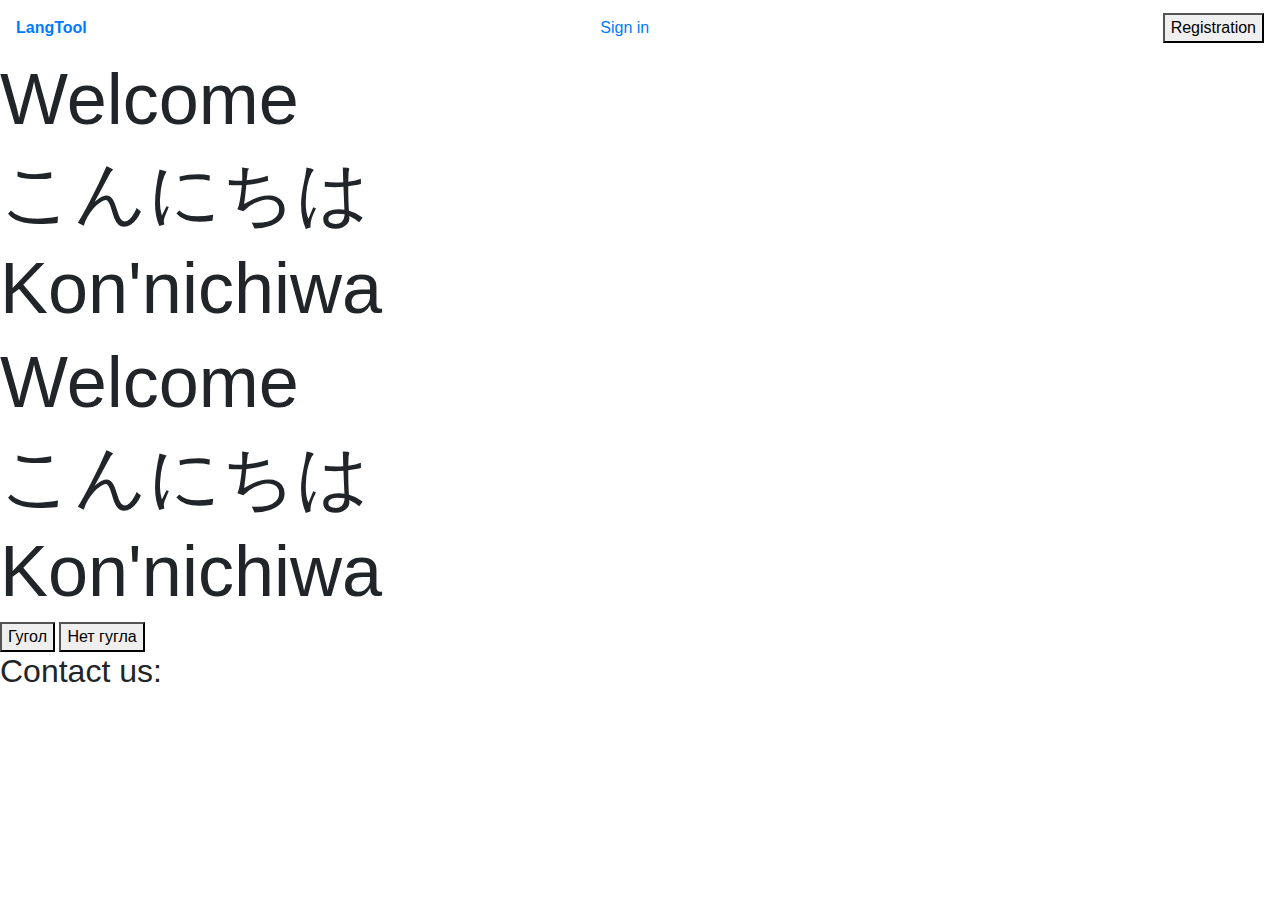
==== Web/index.html @ 2d1996fd "Web folder added" ====
<!DOCTYPE html>
<html lang="en">
<head>
    <link rel="stylesheet" href="main.css">
    <link rel="stylesheet" href="https://maxcdn.bootstrapcdn.com/bootstrap/4.0.0/css/bootstrap.min.css" integrity="sha384-Gn5384xqQ1aoWXA+058RXPxPg6fy4IWvTNh0E263XmFcJlSAwiGgFAW/dAiS6JXm" crossorigin="anonymous">
    <meta charset="UTF-8">
    <title>Document</title>
</head>
<body>
    <nav class="navbar navbar-light">
        <a class=" custom-brand" href="#"><b>LangTool</b></a>
        <a class="nav-link text-orange-500 align-self-end" onclick="startAuthorization()" href="#">Sign in</a>
        <button>Registration</button>
    </nav>

    <div class="img-main">
        <div class="text-container fade-in-text">
            <h1 class="display-3">Welcome</h1>
            <h1 class="display-3">こんにちは</h1>
            <h1 class="display-3">Kon'nichiwa</h1>
        </div>        
    </div>

    <div class="img-main2">
        <div class="text-container fade-in-text">
            <h1 class="display-3">Welcome</h1>
            <h1 class="display-3">こんにちは</h1>
            <h1 class="display-3">Kon'nichiwa</h1>
        </div>        
    </div>
    <div class="sign-in-absolute-block">
        <div class="sign-in-absolute-block_content">
            <button>Гугол</button>
            <button>Нет гугла</button>
        </div> 
    </div>
<footer>
    <p class="h2">Contact us:</p>
</footer>
<script src="script.js"></script>
    <script src="https://code.jquery.com/jquery-3.2.1.slim.min.js" integrity="sha384-KJ3o2DKtIkvYIK3UENzmM7KCkRr/rE9/Qpg6aAZGJwFDMVNA/GpGFF93hXpG5KkN" crossorigin="anonymous"></script>
    <script src="https://cdnjs.cloudflare.com/ajax/libs/popper.js/1.12.9/umd/popper.min.js" integrity="sha384-ApNbgh9B+Y1QKtv3Rn7W3mgPxhU9K/ScQsAP7hUibX39j7fakFPskvXusvfa0b4Q" crossorigin="anonymous"></script>
    <script src="https://maxcdn.bootstrapcdn.com/bootstrap/4.0.0/js/bootstrap.min.js" integrity="sha384-JZR6Spejh4U02d8jOt6vLEHfe/JQGiRRSQQxSfFWpi1MquVdAyjUar5+76PVCmYl" crossorigin="anonymous"></script>
</body>
</html>
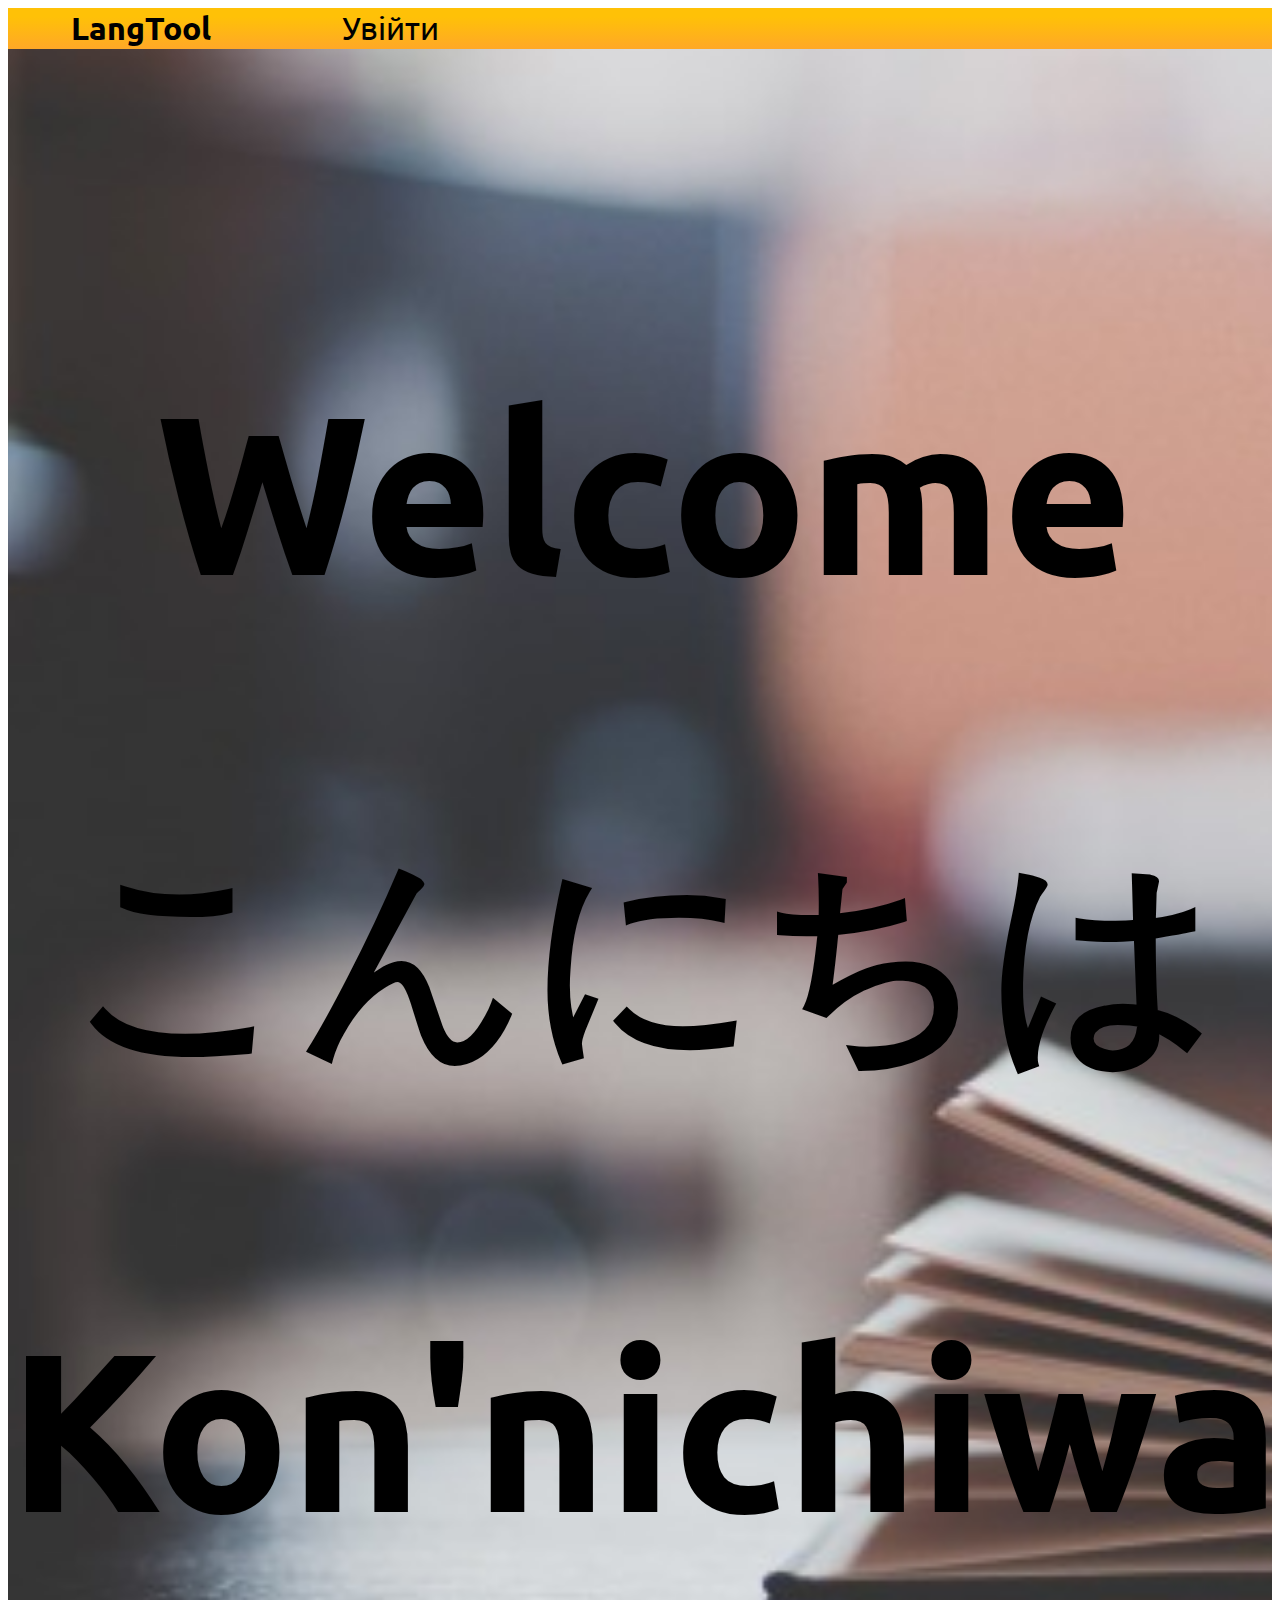
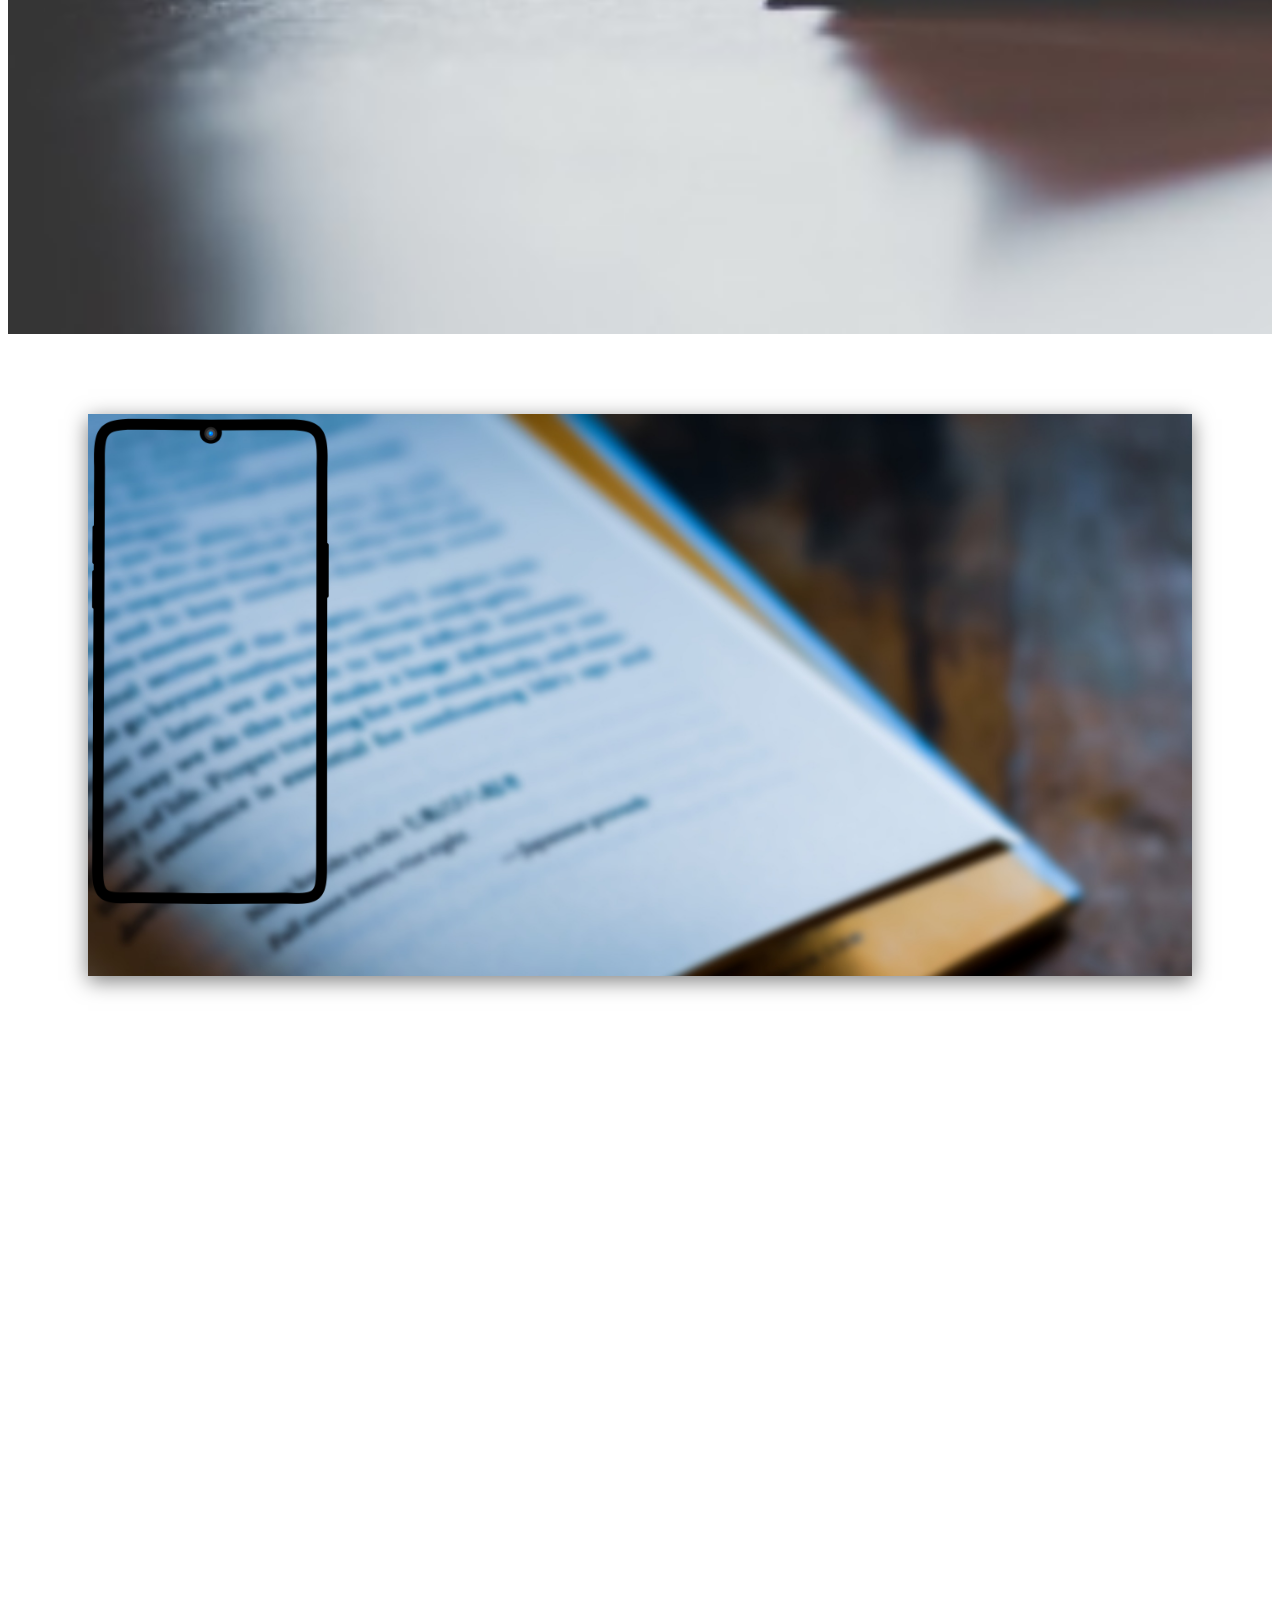
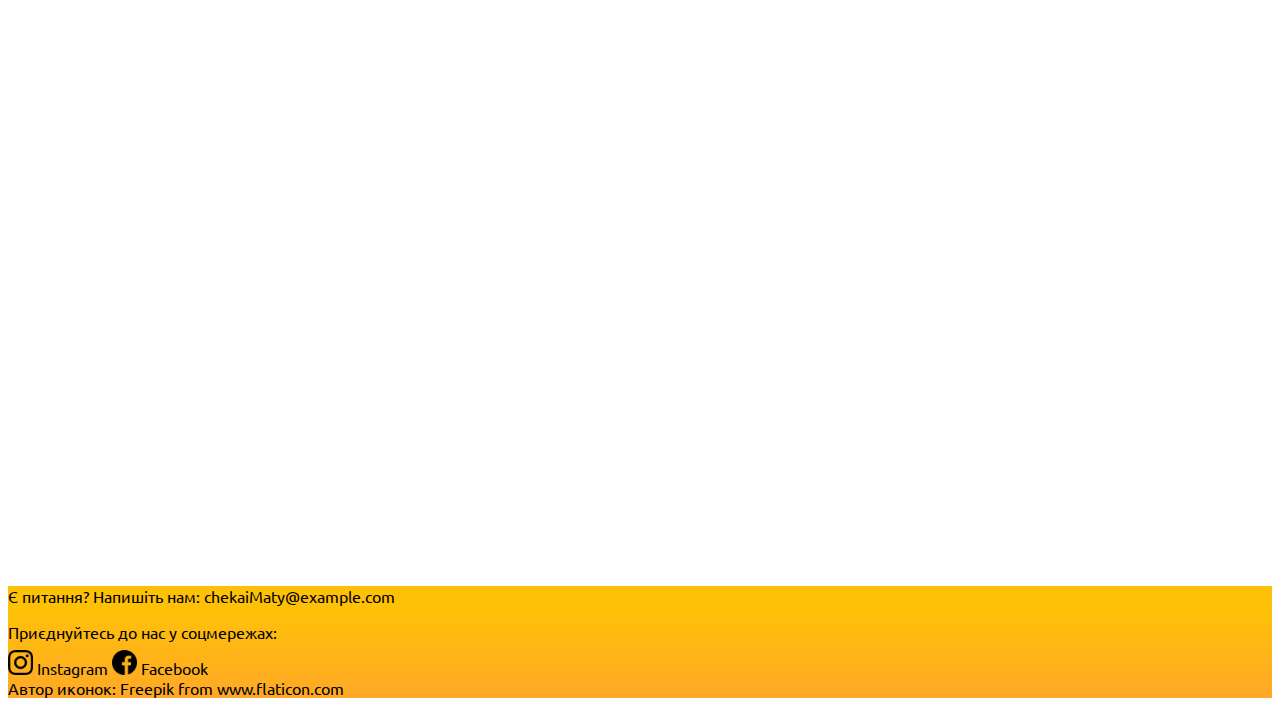
==== commit 8115f555: "user page added" ====
--- a/Web/index.html
+++ b/Web/index.html
@@ -1,45 +1,138 @@
 <!DOCTYPE html>
-<html lang="en">
+<html lang="ua">
 <head>
-    <link rel="stylesheet" href="main.css">
-    <link rel="stylesheet" href="https://maxcdn.bootstrapcdn.com/bootstrap/4.0.0/css/bootstrap.min.css" integrity="sha384-Gn5384xqQ1aoWXA+058RXPxPg6fy4IWvTNh0E263XmFcJlSAwiGgFAW/dAiS6JXm" crossorigin="anonymous">
+    <link rel="stylesheet" href="css/main.css">
+    <link href="https://cdn.jsdelivr.net/npm/bootstrap@5.0.1/dist/css/bootstrap.min.css" rel="stylesheet" integrity="sha384-+0n0xVW2eSR5OomGNYDnhzAbDsOXxcvSN1TPprVMTNDbiYZCxYbOOl7+AMvyTG2x" crossorigin="anonymous">
+    <link
+    rel="stylesheet"
+    href="https://cdnjs.cloudflare.com/ajax/libs/animate.css/4.1.1/animate.min.css"/>
     <meta charset="UTF-8">
     <title>Document</title>
 </head>
 <body>
     <nav class="navbar navbar-light">
-        <a class=" custom-brand" href="#"><b>LangTool</b></a>
-        <a class="nav-link text-orange-500 align-self-end" onclick="startAuthorization()" href="#">Sign in</a>
-        <button>Registration</button>
+        <a class="custom-brand" href="#"><b>LangTool</b></a>
+        <a class="nav-link text-orange-500 align-self-end" onclick="startAuthorization()" href="#">Увійти</a>
     </nav>
 
     <div class="img-main">
         <div class="text-container fade-in-text">
-            <h1 class="display-3">Welcome</h1>
-            <h1 class="display-3">こんにちは</h1>
-            <h1 class="display-3">Kon'nichiwa</h1>
+            <h2 class="display-3">Welcome</h2>
+            <h2 class="display-3">こんにちは</h2>
+            <h2 class="display-3">Kon'nichiwa</h2>
         </div>        
     </div>
-
-    <div class="img-main2">
-        <div class="text-container fade-in-text">
-            <h1 class="display-3">Welcome</h1>
-            <h1 class="display-3">こんにちは</h1>
-            <h1 class="display-3">Kon'nichiwa</h1>
+    <section class="basic-info">
+    <div class="img-main2 row row-cols-auto justify-content-center pt-5 pb-5">
+        <div class="container col-3 mr-0 ml-5">
+            <img class="img-main2-img phone-rotation" src="content/img/main-phone.png" alt="LangTool on phone">
+        </div>
+        <div class="basic-info__text-line col-7 pt-5 mt-5 text-white turnoff-visibility">
+            <p class="display-6 ps-3 shadow">LangTool - це нове застосування для тих, хто 
+                не має багато часу на вивчення іноземної мови
+            </p>
+            <p class="basic-info__text-line small-custom-text shadow ps-3">
+                Усього 15 хвилин кожного дня протягом тижня для перших досягнень у вивченні мові!
+            </p>
         </div>        
     </div>
-    <div class="sign-in-absolute-block">
-        <div class="sign-in-absolute-block_content">
-            <button>Гугол</button>
-            <button>Нет гугла</button>
-        </div> 
+    </section>
+    <!--швидка реєстрація. фразы прослушать, (игровой формат)прогресс остлеживание, безплатность-->
+    <section class="advantages">
+        <div class="container w-50 shadow pt-3 pb-3 mb-5 turnoff-visibility fade-in-right">
+            <div class="row row-cols-auto justify-content-center align-content-center">
+                <div class="container">
+                    <img class="advantages__img phone-rotation" src="content/img/main-phone-advantages.png" alt="phone">
+                </div>
+                <div class="w-75 mt-5">
+                    <h2>Реєстрація у пару тапів</h2>
+                    <p>Використовуйте свій аккаунт у <b>Google</b> або <b>Facebook</b> і розпочинайте вивчення</p>
+                </div>
+            </div>
+        </div>
+        <div class="container w-50 shadow pt-3 pb-3 mb-5 turnoff-visibility fade-in-left">
+            <div class="row row-cols-auto justify-content-center">
+                <div class="w-75 mt-5">
+                    <h2>Аудио супроводження </h2>
+                    <p>до кожного слова, або фрази. 
+                        Аудио вимова слів допоможе кращому сприйняттю мови на слух</p>
+                </div>
+                <div class="container">
+                    <img class="advantages__img phone-rotation" src="content/img/main-phone-advantages2.png" alt="phone">
+                </div>
+            </div>
+        </div>
+        <div class="container w-50 shadow pt-3 pb-3 mb-5 turnoff-visibility fade-in-right">
+            <div class="row row-cols-auto justify-content-center">
+                <div class="container">
+                    <img class="advantages__img phone-rotation" src="content/img/main-phone-advantages3.png" alt="phone">
+                </div>
+                <div class="w-75 mt-5">
+                    <h2>Відстежуй прогресс у формі гри</h2>
+                    <p>Вивчайте теми, проходьте тести и отримуте бали та діліться своїми досягненнями у соцмережах</p>
+                </div>
+            </div>
+        </div>
+        <div class="container w-50 shadow pt-3 pb-3 mb-5 turnoff-visibility fade-in-left">
+            <div class="row row-cols-auto justify-content-center">
+                <div class="w-100 mt-5">
+                    <h2>Безкоштовне використання</h2>
+                    <p>Для вивчення мови у нашому застосуванні <b>не</b> потрібно оформлювати підписку,
+                     або купляти його</p>
+                </div>
+            </div>
+        </div>
+    </section>
+    <div class="sign-in-absolute-block" onclick="closeAuthorization()"></div>
+    <div class="sign-in-absolute-block-content p-4 rounded shadow">
+        <div class="container">
+            <dic class="flex-column">
+                <label for="login">Логін</label>
+                <input class="sign-in-absolute-block__input w-100 rounded border-0" id="login" type="email">
+                <label class="mt-3" for="password">Пароль</label>
+                <input class="sign-in-absolute-block__input w-100 rounded border-0" id="password" type="password">
+            </dic>
+        </div>
+        <div class="container text-center mt-4">
+            <button class="sign-in-absolute-block__button border-0 rounded w-75 mb-2" 
+            onclick="entrance()">Увійти</button>
+            <a class="sign-in-absolute-block_link w-100" href="#">Забули пароль?</a>
+            <button class="sign-in-absolute-block__button border-0 rounded w-75 mt-4 mb-2">Google</button>
+            <a class="sign-in-absolute-block_link w-100" href="#">Створити акаунт</a>
+        </div>
     </div>
-<footer>
-    <p class="h2">Contact us:</p>
+<!--FOOTER-->
+<footer class="p-4 text-center">
+    <div class="container row justify-content-center">
+        <div class="row row-cols-auto align-content-center justify-content-center w-50">
+            <p class="h4 w-75">Є питання? Напишіть нам:
+                <a href="mailto:webmaster@example.com">chekaiMaty@example.com</a>
+            </p>
+        </div>
+        <div class="row row-cols-auto align-content-center justify-content-center w-50">
+            <p class="h4">Приєднуйтесь до нас у соцмережах:</p>
+            <div class="col-8 mt-1">
+                <span class="">
+                    <span class="footer__inner-img col-1">
+                        <img src="content/img/ficon-instagram.png" alt="icon facebook">
+                    </span>
+                    <a class="h4 ms-1 me-3" href="#">Instagram</a>
+                    <span class="footer__inner-img">
+                    <img src="content/img/ficon-facebook.png" alt="icon instagram">
+                    </span>
+                    <a class="h4 ms-1" href="#">Facebook</a>
+                </span>
+            </div>
+        </div>
+    </div>
+    <div class="mt-4">Автор иконок: 
+        <a href="https://www.freepik.com" title="Freepik">Freepik</a> 
+        from 
+        <a href="https://www.flaticon.com/ru/" title="Flaticon">www.flaticon.com</a>
+    </div>
 </footer>
-<script src="script.js"></script>
-    <script src="https://code.jquery.com/jquery-3.2.1.slim.min.js" integrity="sha384-KJ3o2DKtIkvYIK3UENzmM7KCkRr/rE9/Qpg6aAZGJwFDMVNA/GpGFF93hXpG5KkN" crossorigin="anonymous"></script>
-    <script src="https://cdnjs.cloudflare.com/ajax/libs/popper.js/1.12.9/umd/popper.min.js" integrity="sha384-ApNbgh9B+Y1QKtv3Rn7W3mgPxhU9K/ScQsAP7hUibX39j7fakFPskvXusvfa0b4Q" crossorigin="anonymous"></script>
-    <script src="https://maxcdn.bootstrapcdn.com/bootstrap/4.0.0/js/bootstrap.min.js" integrity="sha384-JZR6Spejh4U02d8jOt6vLEHfe/JQGiRRSQQxSfFWpi1MquVdAyjUar5+76PVCmYl" crossorigin="anonymous"></script>
+<script src="script/script.js"></script>
+<script src="https://cdn.jsdelivr.net/npm/@popperjs/core@2.9.2/dist/umd/popper.min.js" integrity="sha384-IQsoLXl5PILFhosVNubq5LC7Qb9DXgDA9i+tQ8Zj3iwWAwPtgFTxbJ8NT4GN1R8p" crossorigin="anonymous"></script>
+<script src="https://cdn.jsdelivr.net/npm/bootstrap@5.0.1/dist/js/bootstrap.min.js" integrity="sha384-Atwg2Pkwv9vp0ygtn1JAojH0nYbwNJLPhwyoVbhoPwBhjQPR5VtM2+xf0Uwh9KtT" crossorigin="anonymous"></script>
 </body>
 </html>--- a/Web/css/main.css
+++ b/Web/css/main.css
@@ -0,0 +1,192 @@
+@import url('https://fonts.googleapis.com/css2?family=Ubuntu:wght@300&display=swap');
+:root {
+  /*hex #FFA827 -- #E6AA50*/
+  --theme-color: rgba(255,168,39,255);
+  --additional-yellow: rgba(255,193,7,1);
+}
+html{
+  scroll-behavior: smooth;
+}
+body{
+    font-family: 'Ubuntu', sans-serif!important;
+    -webkit-scrollbar: none;
+    overflow: auto;
+}
+::-webkit-scrollbar {
+    display: none;
+}
+nav{
+    height: 15% !important;
+    background-color: var(--theme-color);
+    background: linear-gradient(180deg, rgba(255,193,7,1) 21%, rgba(255,168,39,1) 100%);
+}
+.custom-brand{
+    font-size: 200%;
+}
+nav a{
+  margin-left: 5%;
+  margin-right: 5%;
+    font-size: 200%;
+    color: black !important;
+    text-decoration: none;
+    transition-property: color;
+    transition-duration: .2s;
+}
+
+nav a:hover{
+    color:wheat !important;
+    text-decoration: none;
+}
+
+.img-main{
+    background-image: url(../content/img/index1.png);
+    -webkit-background-size: 100% 100%;
+    background-size: cover;
+    margin: 0!important;
+    width: 100%;
+    height: 100%;
+    text-align: center;
+    color: black;
+}
+
+.text-container{
+    padding-top: 10%;
+    padding-bottom: 15%;
+}
+.img-main2{
+    background-image: url(../content/img/index2.jpg);
+    -webkit-background-size: 100% 100%;
+    background-size: cover;
+    margin: 0!important;
+    width: 100%;
+    height: 100%;
+    color: black;
+}
+.txt-indent{
+  text-indent: .5em;
+}
+.small-custom-text{
+  font-size: .15em;
+}
+.img-main2-img{
+  height: 500px;
+  transition: .5s;
+}
+.phone-rotation:hover{
+  transition: .5s;
+  transform: rotate(4deg);
+}
+/*FADE IN*/
+.fade-in-text {
+    display: inline-block;
+    font-family: 'Ubuntu', sans-serif;
+    font-size: 150px !important;
+    animation: fadeIn linear 2s;
+    -webkit-animation: fadeIn linear 2s;
+    -moz-animation: fadeIn linear 2s;
+    -o-animation: fadeIn linear 2s;
+    -ms-animation: fadeIn linear 2s;
+  }
+  
+  @keyframes fadeIn {
+    0% {opacity:0;}
+    100% {opacity:1;}
+  }
+  
+  @-moz-keyframes fadeIn {
+    0% {opacity:0;}
+    100% {opacity:1;}
+  }
+  
+  @-webkit-keyframes fadeIn {
+    0% {opacity:0;}
+    100% {opacity:1;}
+  }
+  
+  @-o-keyframes fadeIn {
+    0% {opacity:0;}
+    100% {opacity:1;}
+  }
+  
+  @-ms-keyframes fadeIn {
+    0% {opacity:0;}
+    100% {opacity:1;}
+  }
+/*FADE IN END*/
+.basic-info{
+  margin: 5rem 5rem 5rem 5rem;
+  box-shadow: 0 5px 20px rgba(0,0,0,0.5);
+  position: relative;
+}
+.advantages{
+  text-align: center;
+}
+.advantages__img{
+  height: 240px;
+  transition: .5s;
+}
+footer{
+  background-color: var(--theme-color);
+  background: linear-gradient(180deg, rgba(255,193,7,1) 21%, rgba(255,168,39,1) 100%);
+  color: black;
+  margin-bottom: 0;
+}
+footer a{
+  display: inline-block;
+  text-decoration: none;
+  color: black;
+  transition-property: color;
+  transition-duration: .2s;
+}
+footer a:hover{
+  color: wheat;
+}
+.footer__inner-img{
+  width: 50px;
+}
+.footer__inner-img img{
+  margin-top: -10px;
+  height: 25px;
+}
+.sign-in-absolute-block,
+.sign-in-absolute-block-content{
+  display: none;
+}
+.sign-in-absolute-block{
+  position: absolute;
+  z-index: 1;
+  width: 100%;
+  height: 100%;
+  top: 0;
+  left: 0;
+  background-color: rgb(82 82 45 / 77%);
+}
+.sign-in-absolute-block-content{
+  position: absolute;
+  z-index: 2;
+  top: 10%;
+  left: 50%;
+  margin-left: -20%;
+  height: 80%;
+  width: 40%;
+  background-color: wheat;
+}
+.sign-in-absolute-block__input{
+  height: 40px;
+}
+.sign-in-absolute-block__button{
+  height: 40px;
+  background-color: var(--additional-yellow);
+}
+.sign-in-absolute-block__button:hover{
+  background-color: var(--theme-color);
+}
+.sign-in-absolute-block_link{
+  display: inline-block;
+}
+.sign-in-absolute-block_link:visited{
+  color: blue;
+}
+.turnoff-visibility{
+  visibility: hidden;
+}
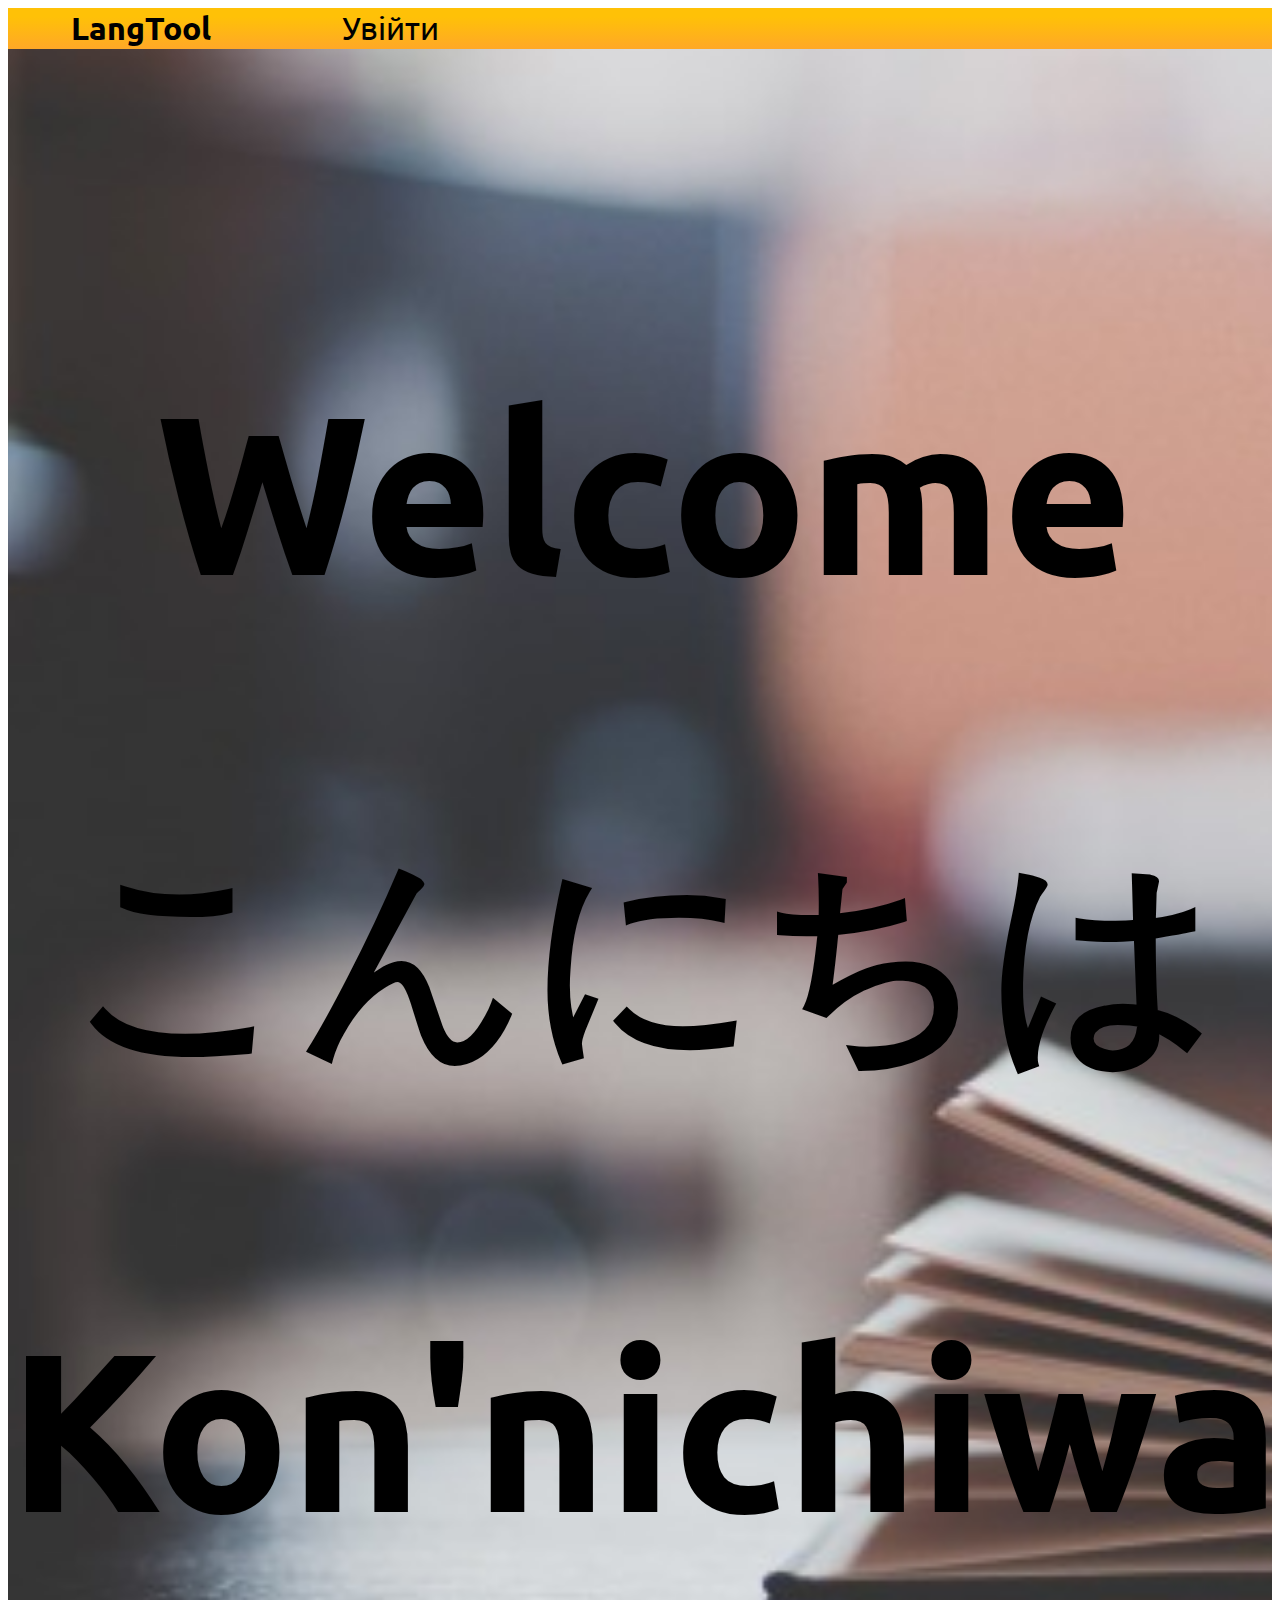
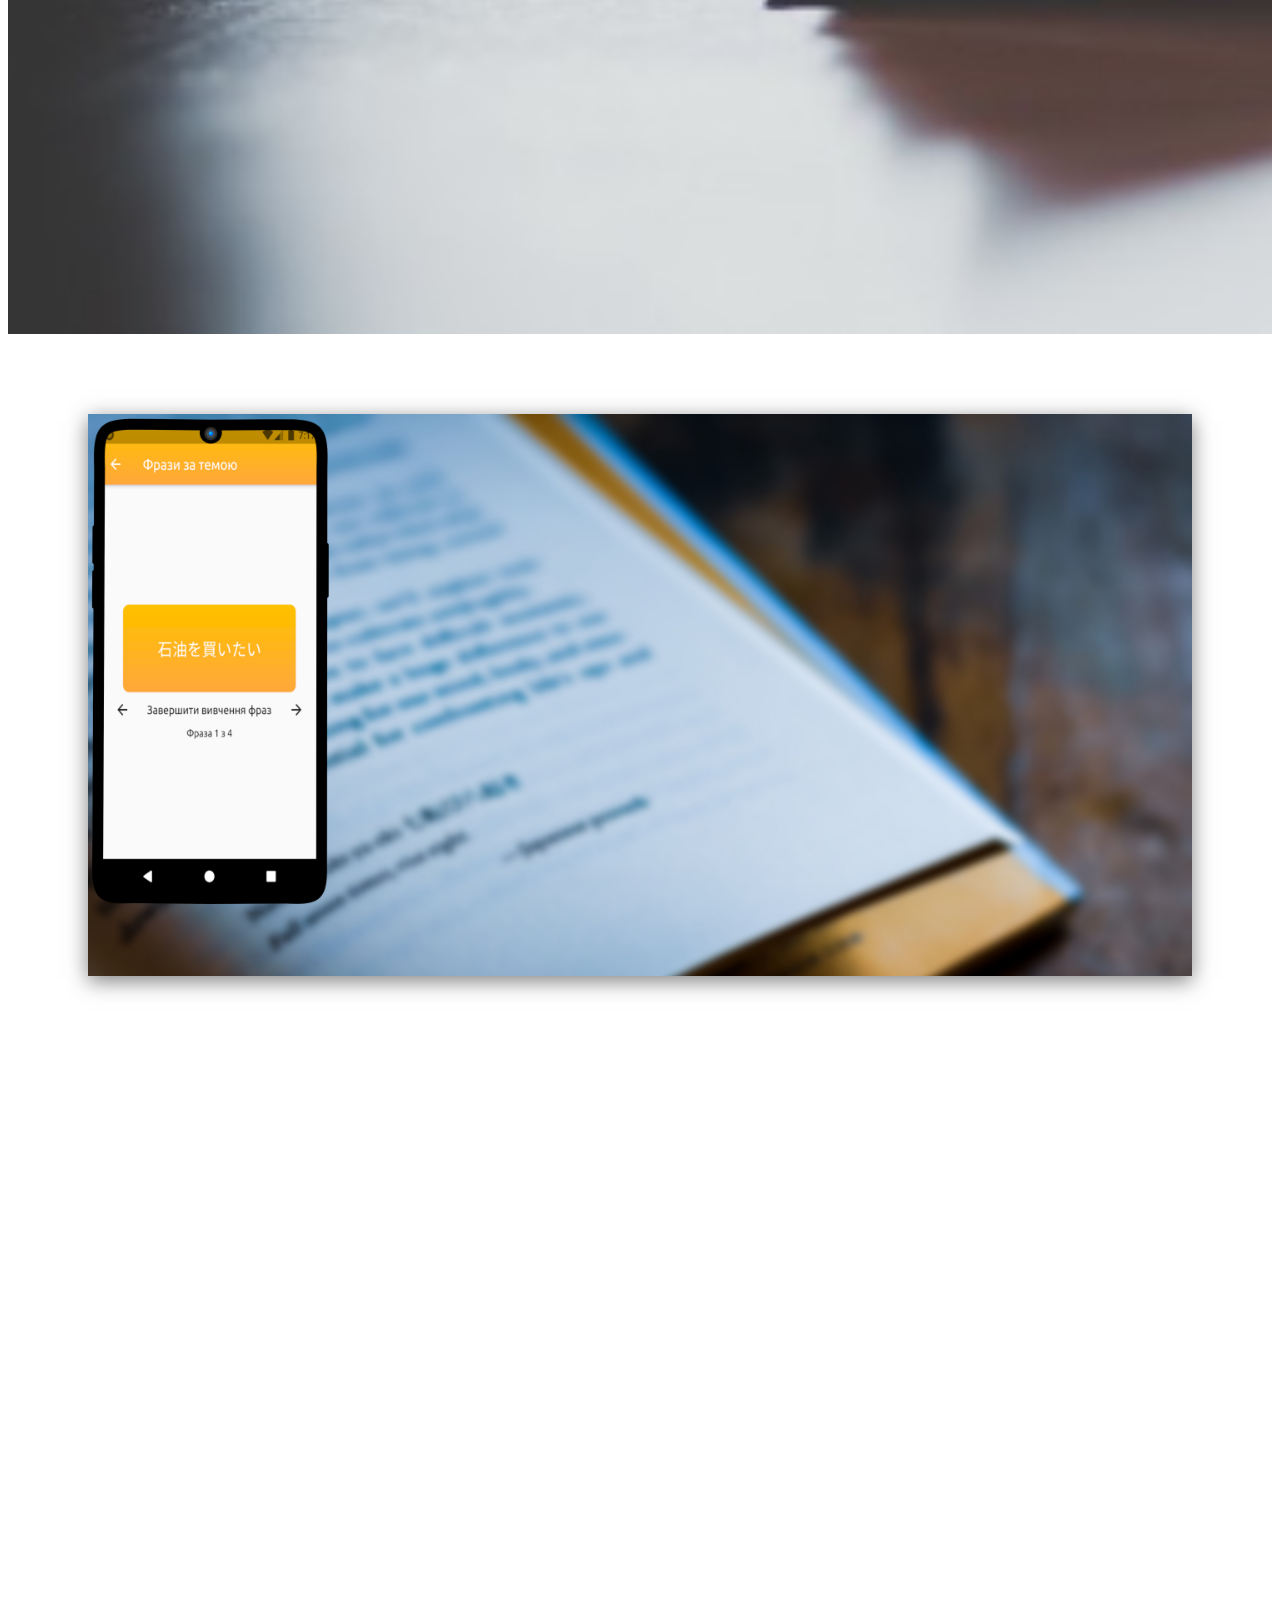
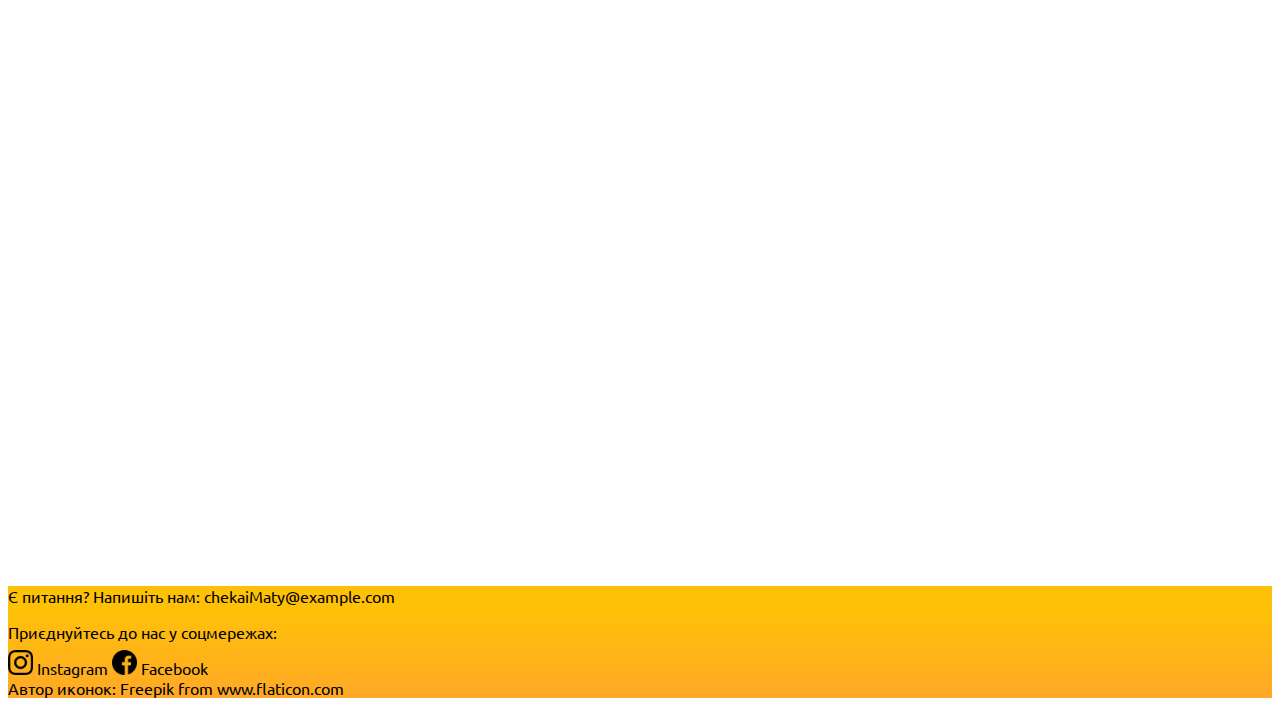
==== commit ee9555d6: "new photos added" ====
--- a/Web/index.html
+++ b/Web/index.html
@@ -8,10 +8,11 @@
     href="https://cdnjs.cloudflare.com/ajax/libs/animate.css/4.1.1/animate.min.css"/>
     <meta charset="UTF-8">
     <title>Document</title>
+    <script src="https://ajax.googleapis.com/ajax/libs/jquery/3.6.0/jquery.min.js"></script>
 </head>
 <body>
     <nav class="navbar navbar-light">
-        <a class="custom-brand" href="#"><b>LangTool</b></a>
+        <a class="custom-brand" href="index.html"><b>LangTool</b></a>
         <a class="nav-link text-orange-500 align-self-end" onclick="startAuthorization()" href="#">Увійти</a>
     </nav>
 
@@ -53,9 +54,10 @@
         <div class="container w-50 shadow pt-3 pb-3 mb-5 turnoff-visibility fade-in-left">
             <div class="row row-cols-auto justify-content-center">
                 <div class="w-75 mt-5">
-                    <h2>Аудио супроводження </h2>
-                    <p>до кожного слова, або фрази. 
-                        Аудио вимова слів допоможе кращому сприйняттю мови на слух</p>
+                    <h2>Темне оформлення</h2>
+                    <p>
+                        Погане освітлення не перешкода на шляху вивчення, бо є темна тема
+                    </p>
                 </div>
                 <div class="container">
                     <img class="advantages__img phone-rotation" src="content/img/main-phone-advantages2.png" alt="phone">
@@ -83,22 +85,23 @@
             </div>
         </div>
     </section>
-    <div class="sign-in-absolute-block" onclick="closeAuthorization()"></div>
-    <div class="sign-in-absolute-block-content p-4 rounded shadow">
+    <div class="sign-in-absolute-block display-none" onclick="closeAuthorization()"></div>
+    <div class="sign-in-absolute-block-content display-none p-4 rounded shadow">
         <div class="container">
             <dic class="flex-column">
                 <label for="login">Логін</label>
-                <input class="sign-in-absolute-block__input w-100 rounded border-0" id="login" type="email">
+                <input class="sign-in-absolute-block__input w-100 rounded border-0 ps-3" 
+                placeholder="example@gmail.com" id="login" type="email">
                 <label class="mt-3" for="password">Пароль</label>
-                <input class="sign-in-absolute-block__input w-100 rounded border-0" id="password" type="password">
+                <input class="sign-in-absolute-block__input w-100 rounded border-0 ps-3" id="password" type="password">
             </dic>
         </div>
         <div class="container text-center mt-4">
             <button class="sign-in-absolute-block__button border-0 rounded w-75 mb-2" 
-            onclick="entrance()">Увійти</button>
+            onclick="validate()">Увійти</button>
             <a class="sign-in-absolute-block_link w-100" href="#">Забули пароль?</a>
             <button class="sign-in-absolute-block__button border-0 rounded w-75 mt-4 mb-2">Google</button>
-            <a class="sign-in-absolute-block_link w-100" href="#">Створити акаунт</a>
+            <a class="sign-in-absolute-block_link w-100" onclick="registration()" href="#">Створити акаунт</a>
         </div>
     </div>
 <!--FOOTER-->
@@ -131,7 +134,31 @@
         <a href="https://www.flaticon.com/ru/" title="Flaticon">www.flaticon.com</a>
     </div>
 </footer>
+<!--ABSOLUTE REGISTRATION-->
+<div class="registration display-none rounded shadow p-4 text-center">
+    <p><b>Створення аккаунта</b></p>
+
+    <p class="mt-3 mb-0">Введіть ваше ім'я:</p>
+    <input class="sign-in-absolute-block__input w-100 rounded border-0 ps-3" 
+    type="text" name="user-name" placeholder="Іван" id="user-name">
+
+    <p class="mt-3 mb-0">Введіть email:</p>
+    <input class="sign-in-absolute-block__input w-100 rounded border-0 ps-3" 
+    type="email" name="emailReg" placeholder="example@gmail.com" id="emailReg">
+
+    <p class="mt-3 mb-0">Введіть пароль:</p>
+    <input class="sign-in-absolute-block__input w-100 rounded border-0 ps-3" 
+    type="password" name="passwordReg" id="passReg">
+    <p class="mt-3 mb-0">Повторіть пароль:</p>
+    <input class="sign-in-absolute-block__input w-100 rounded border-0 ps-3" 
+    type="password" name="passwordReg">
+    
+    <button class="sign-in-absolute-block__button border-0 rounded w-75 mb-2 mt-4" 
+        onclick="regUser()">Зареєструватись</button>
+</div>
+
 <script src="script/script.js"></script>
+<script src="script/web_api.js"></script>
 <script src="https://cdn.jsdelivr.net/npm/@popperjs/core@2.9.2/dist/umd/popper.min.js" integrity="sha384-IQsoLXl5PILFhosVNubq5LC7Qb9DXgDA9i+tQ8Zj3iwWAwPtgFTxbJ8NT4GN1R8p" crossorigin="anonymous"></script>
 <script src="https://cdn.jsdelivr.net/npm/bootstrap@5.0.1/dist/js/bootstrap.min.js" integrity="sha384-Atwg2Pkwv9vp0ygtn1JAojH0nYbwNJLPhwyoVbhoPwBhjQPR5VtM2+xf0Uwh9KtT" crossorigin="anonymous"></script>
 </body>
--- a/Web/css/main.css
+++ b/Web/css/main.css
@@ -148,12 +148,11 @@
   margin-top: -10px;
   height: 25px;
 }
-.sign-in-absolute-block,
-.sign-in-absolute-block-content{
+.display-none{
   display: none;
 }
 .sign-in-absolute-block{
-  position: absolute;
+  position: fixed;
   z-index: 1;
   width: 100%;
   height: 100%;
@@ -162,6 +161,39 @@
   background-color: rgb(82 82 45 / 77%);
 }
 .sign-in-absolute-block-content{
+  position: fixed;
+  z-index: 2;
+  top: 10%;
+  left: 50%;
+  margin-left: -20%;
+  height: 80%;
+  width: 40%;
+  background-color: wheat;
+}
+.sign-in-absolute-block__input{
+  height: 40px;
+}
+.sign-in-absolute-block__button{
+  height: 40px;
+  background-color: var(--additional-yellow);
+}
+.sign-in-absolute-block__button:hover{
+  background-color: var(--theme-color);
+}
+.sign-in-absolute-block_link{
+  display: inline-block;
+}
+.sign-in-absolute-block_link:visited{
+  color: blue;
+}
+.turnoff-visibility{
+  visibility: hidden;
+}
+.invalid{
+  background-color: rgb(255, 0, 0, .2);
+}
+
+.registration{
   position: absolute;
   z-index: 2;
   top: 10%;
@@ -171,22 +203,12 @@
   width: 40%;
   background-color: wheat;
 }
-.sign-in-absolute-block__input{
-  height: 40px;
-}
-.sign-in-absolute-block__button{
-  height: 40px;
-  background-color: var(--additional-yellow);
-}
-.sign-in-absolute-block__button:hover{
-  background-color: var(--theme-color);
-}
-.sign-in-absolute-block_link{
-  display: inline-block;
-}
-.sign-in-absolute-block_link:visited{
-  color: blue;
-}
-.turnoff-visibility{
-  visibility: hidden;
-}
+.registration-bg{
+  position: absolute;
+  z-index: 1;
+  width: 100%;
+  height: 100%;
+  top: 0;
+  left: 0;
+  background-color: rgb(82 82 45 / 77%);
+}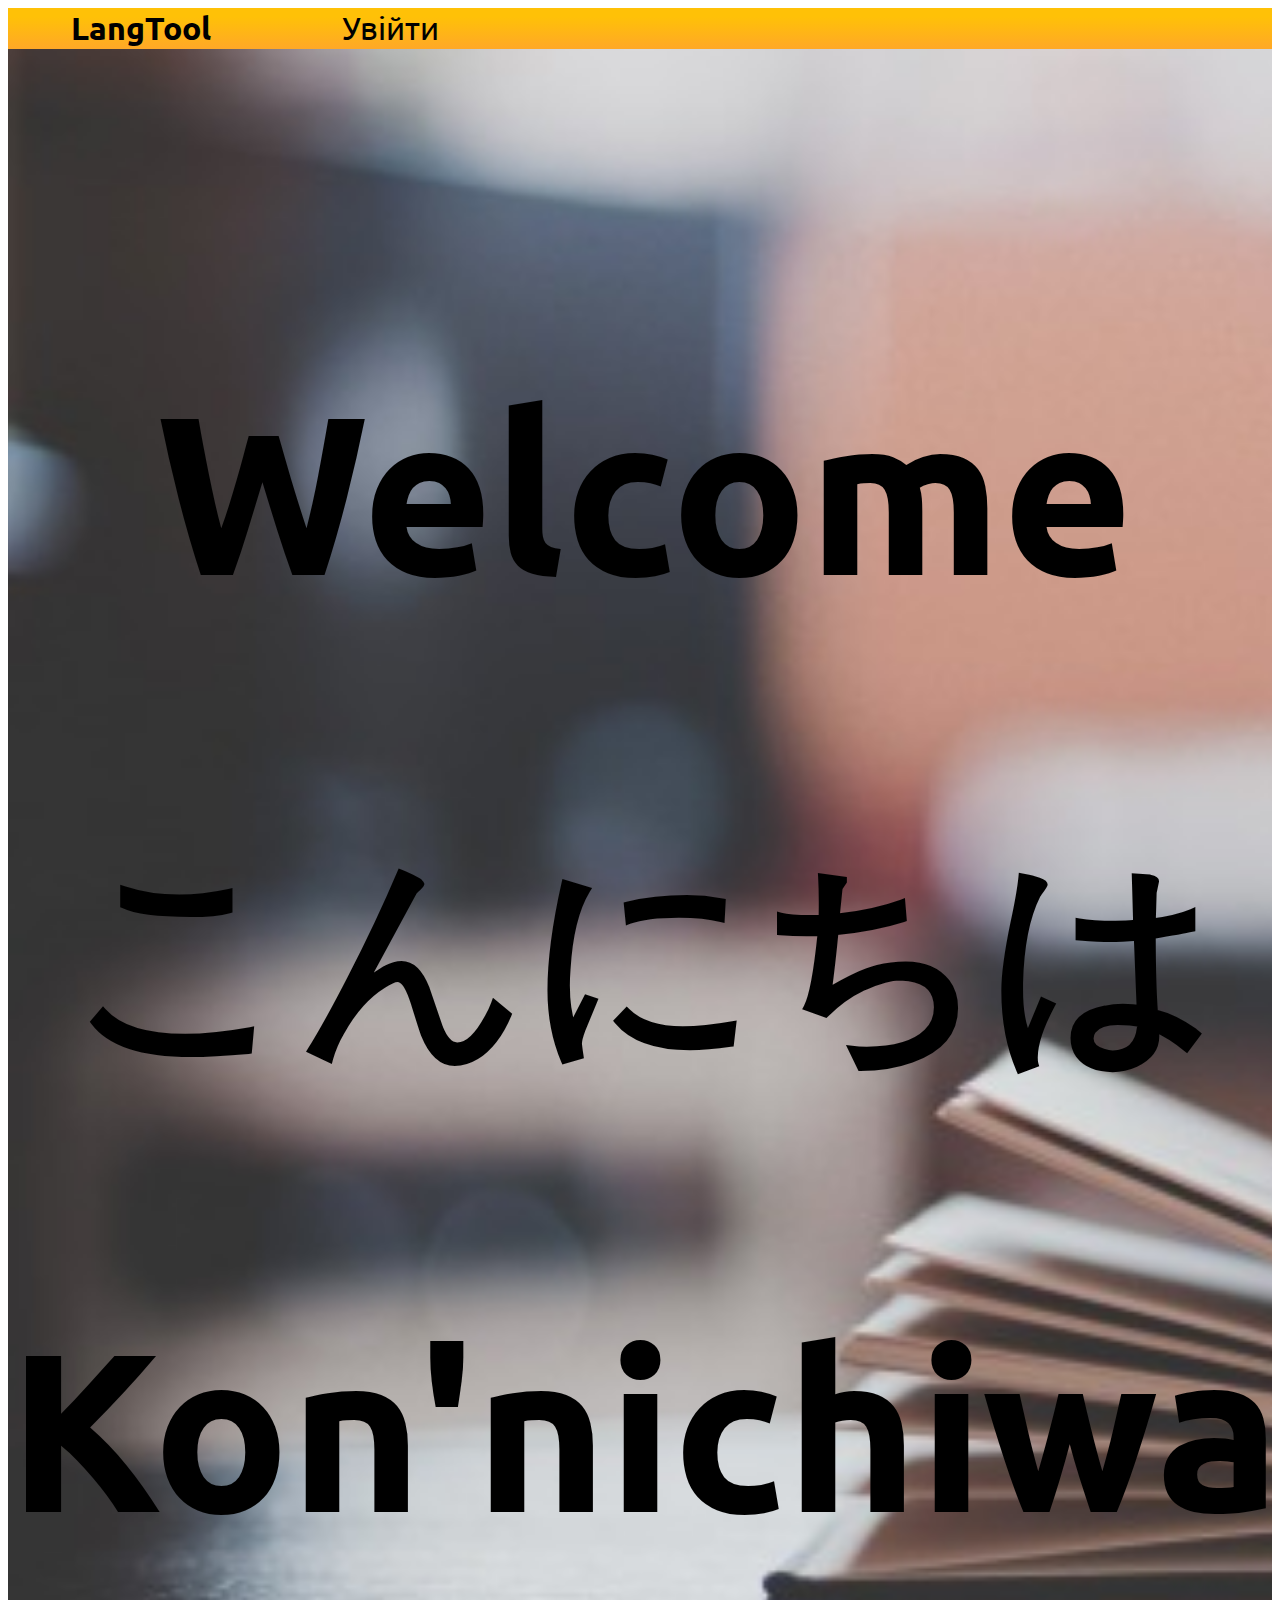
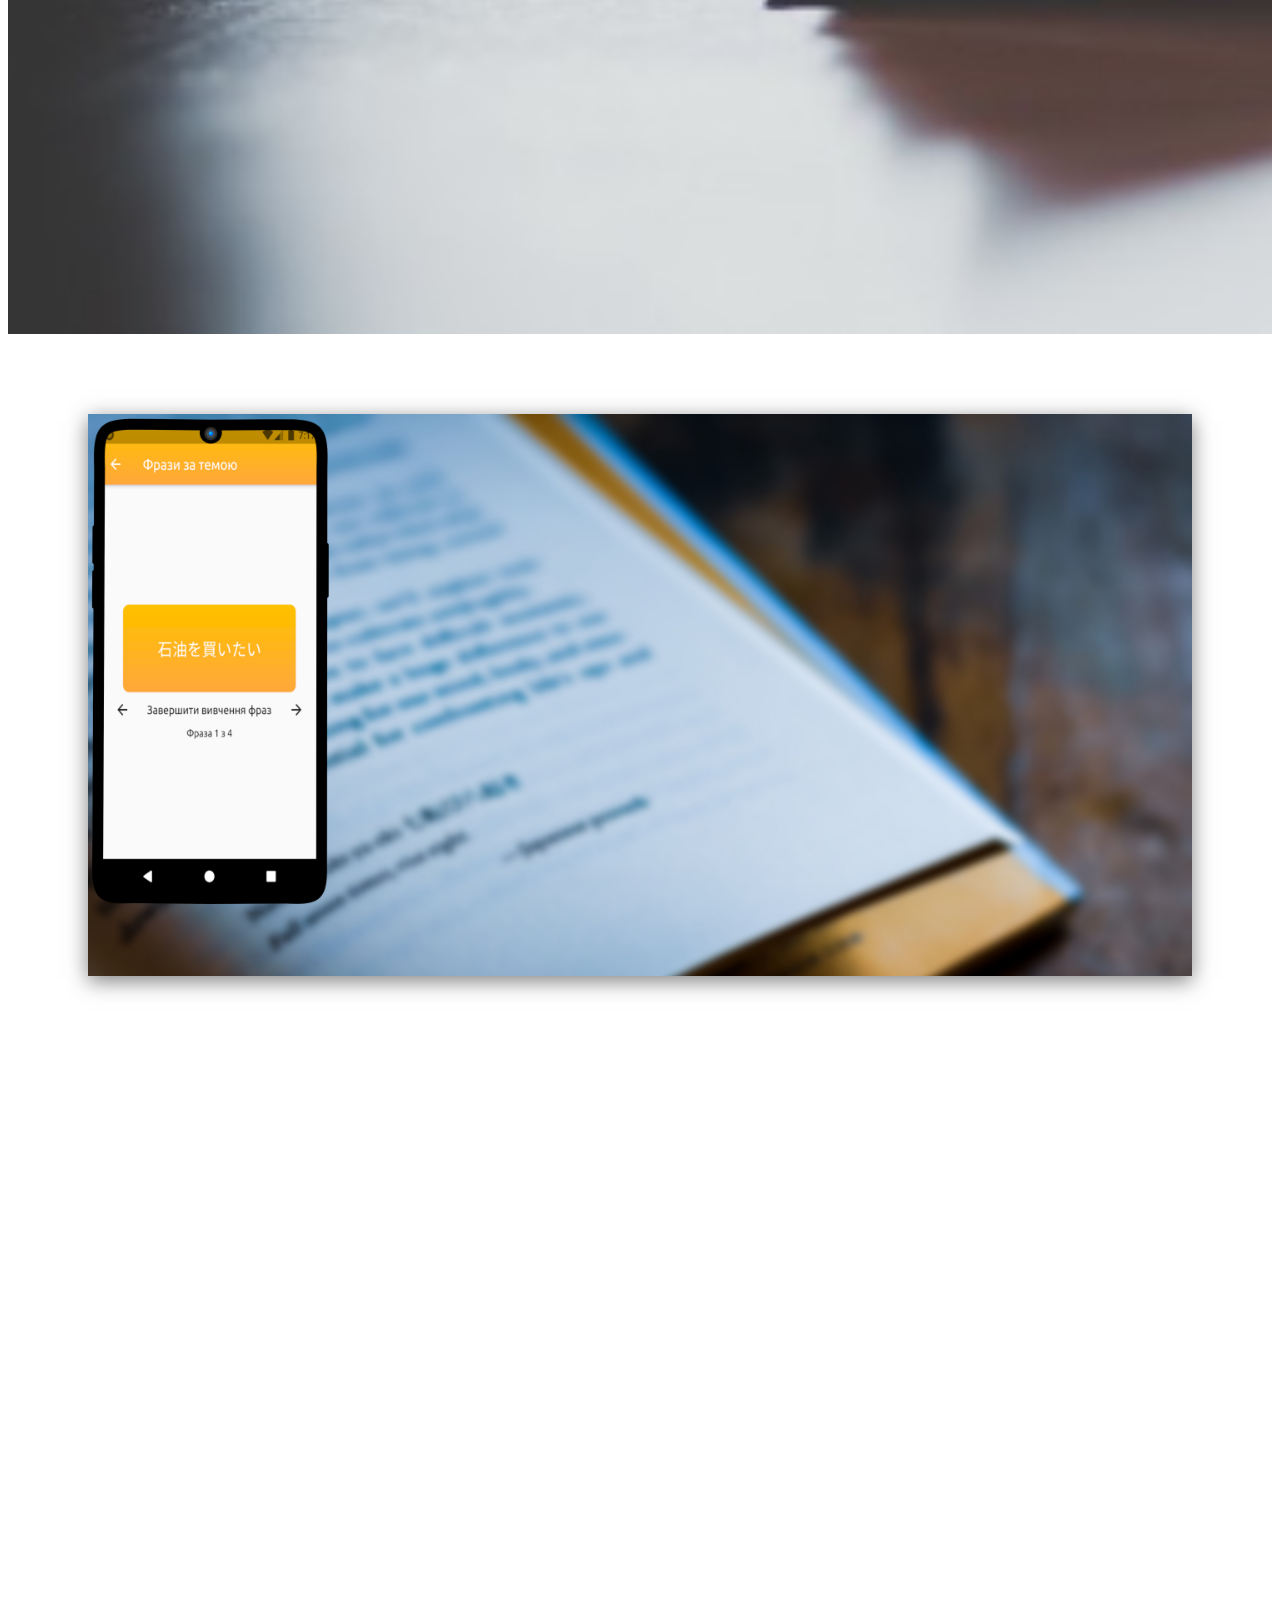
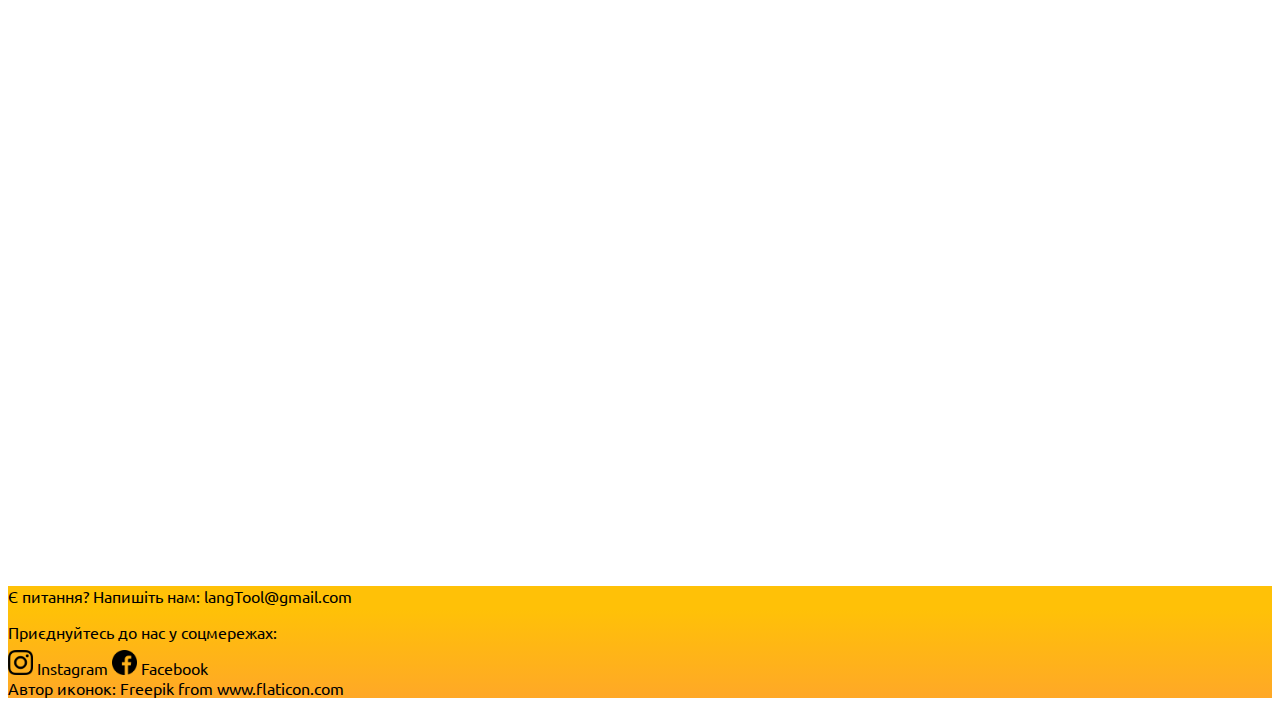
==== commit 381285b1: "urls" ====
--- a/Web/index.html
+++ b/Web/index.html
@@ -47,7 +47,7 @@
                 </div>
                 <div class="w-75 mt-5">
                     <h2>Реєстрація у пару тапів</h2>
-                    <p>Використовуйте свій аккаунт у <b>Google</b> або <b>Facebook</b> і розпочинайте вивчення</p>
+                    <p>Використовуйте <b>свій</b> аккаунт у нашій системі і розпочинайте вивчення</p>
                 </div>
             </div>
         </div>
@@ -109,7 +109,7 @@
     <div class="container row justify-content-center">
         <div class="row row-cols-auto align-content-center justify-content-center w-50">
             <p class="h4 w-75">Є питання? Напишіть нам:
-                <a href="mailto:webmaster@example.com">chekaiMaty@example.com</a>
+                <a href="mailto:langTool@gmail.com">langTool@gmail.com</a>
             </p>
         </div>
         <div class="row row-cols-auto align-content-center justify-content-center w-50">
